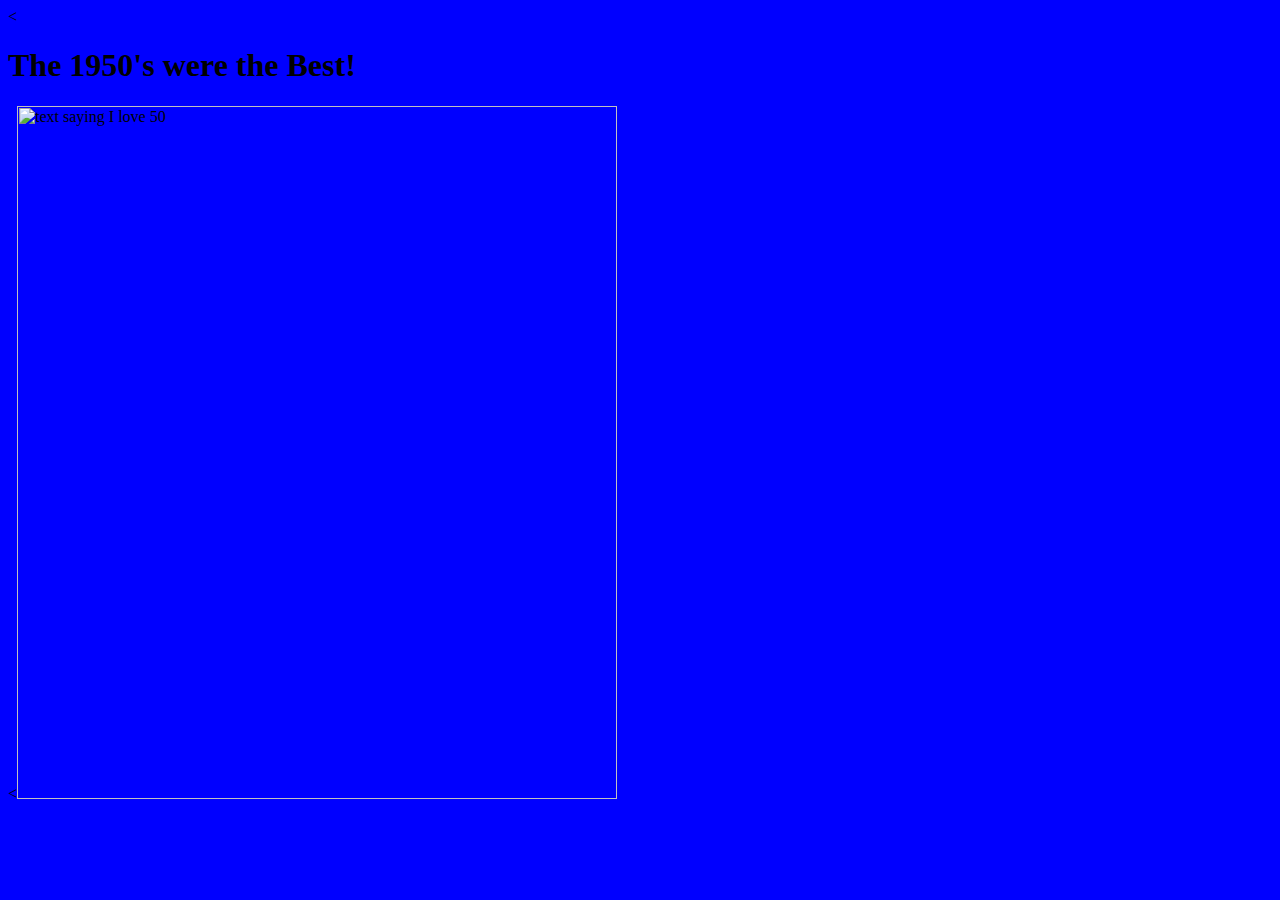
==== assignment-5/index.html @ 72b00ce1 "css" ====
<<!DOCTYPE html>
<html lang="en" dir="ltr">
  <head>
    <meta charset="utf-8">
    <meta name="description" content="css homework">
    <meta name="author" content="Joseph Larson">
    <meta name="viewport" content="width=device-width, initial-scale=1.0">
    <title>The 1950's were the Best!</title>
    <link rel="stylesheet" type="text/css" href="./css/style.css">
  </head>
  <body>
    <div class="text-container">
      <h1>The 1950's were the Best!</h1>
      <<img src="./images/1950s-01.png" alt="text saying I love 50" width="600" height="693">

    </div>
    <div class="square" id="green">

    </div>

  </body>
</html>
---- assignment-5/css/style.css ----
body {
  background-color: blue
}
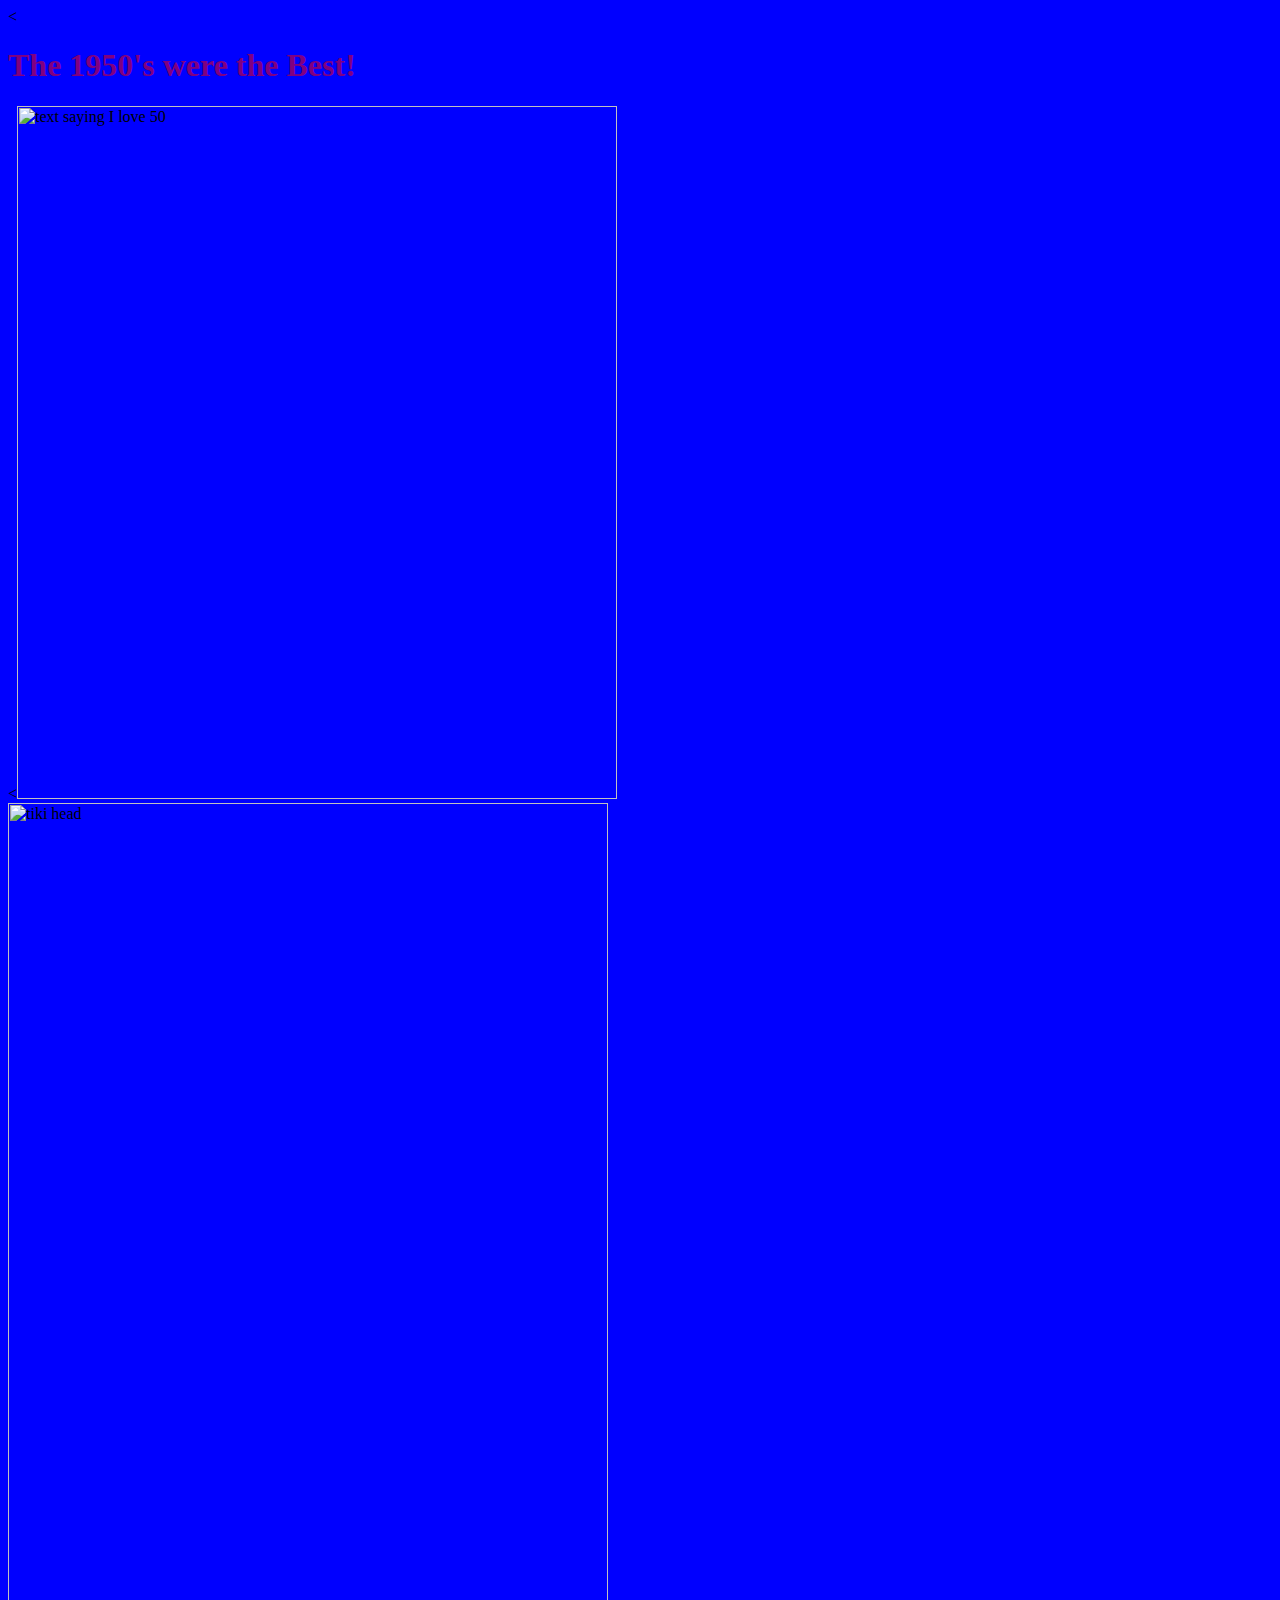
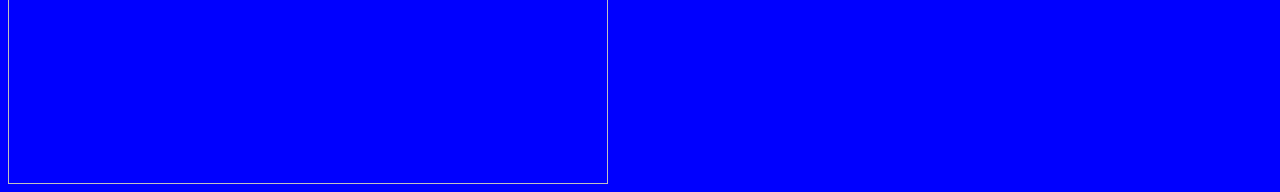
==== commit 9b116459: "check it" ====
--- a/assignment-5/index.html
+++ b/assignment-5/index.html
@@ -9,13 +9,13 @@
     <link rel="stylesheet" type="text/css" href="./css/style.css">
   </head>
   <body>
-    <div class="text-container">
+    <div class="text-container center" >
       <h1>The 1950's were the Best!</h1>
       <<img src="./images/1950s-01.png" alt="text saying I love 50" width="600" height="693">
 
     </div>
     <div class="square" id="green">
-
+<img class="align-left" src="./images/1950s-05.png" alt="tiki head" width="600" height="981">
     </div>
 
   </body>
--- a/assignment-5/css/style.css
+++ b/assignment-5/css/style.css
@@ -1,3 +1,6 @@
+h1 {
+  color: purple
+}
 body {
   background-color: blue
 }
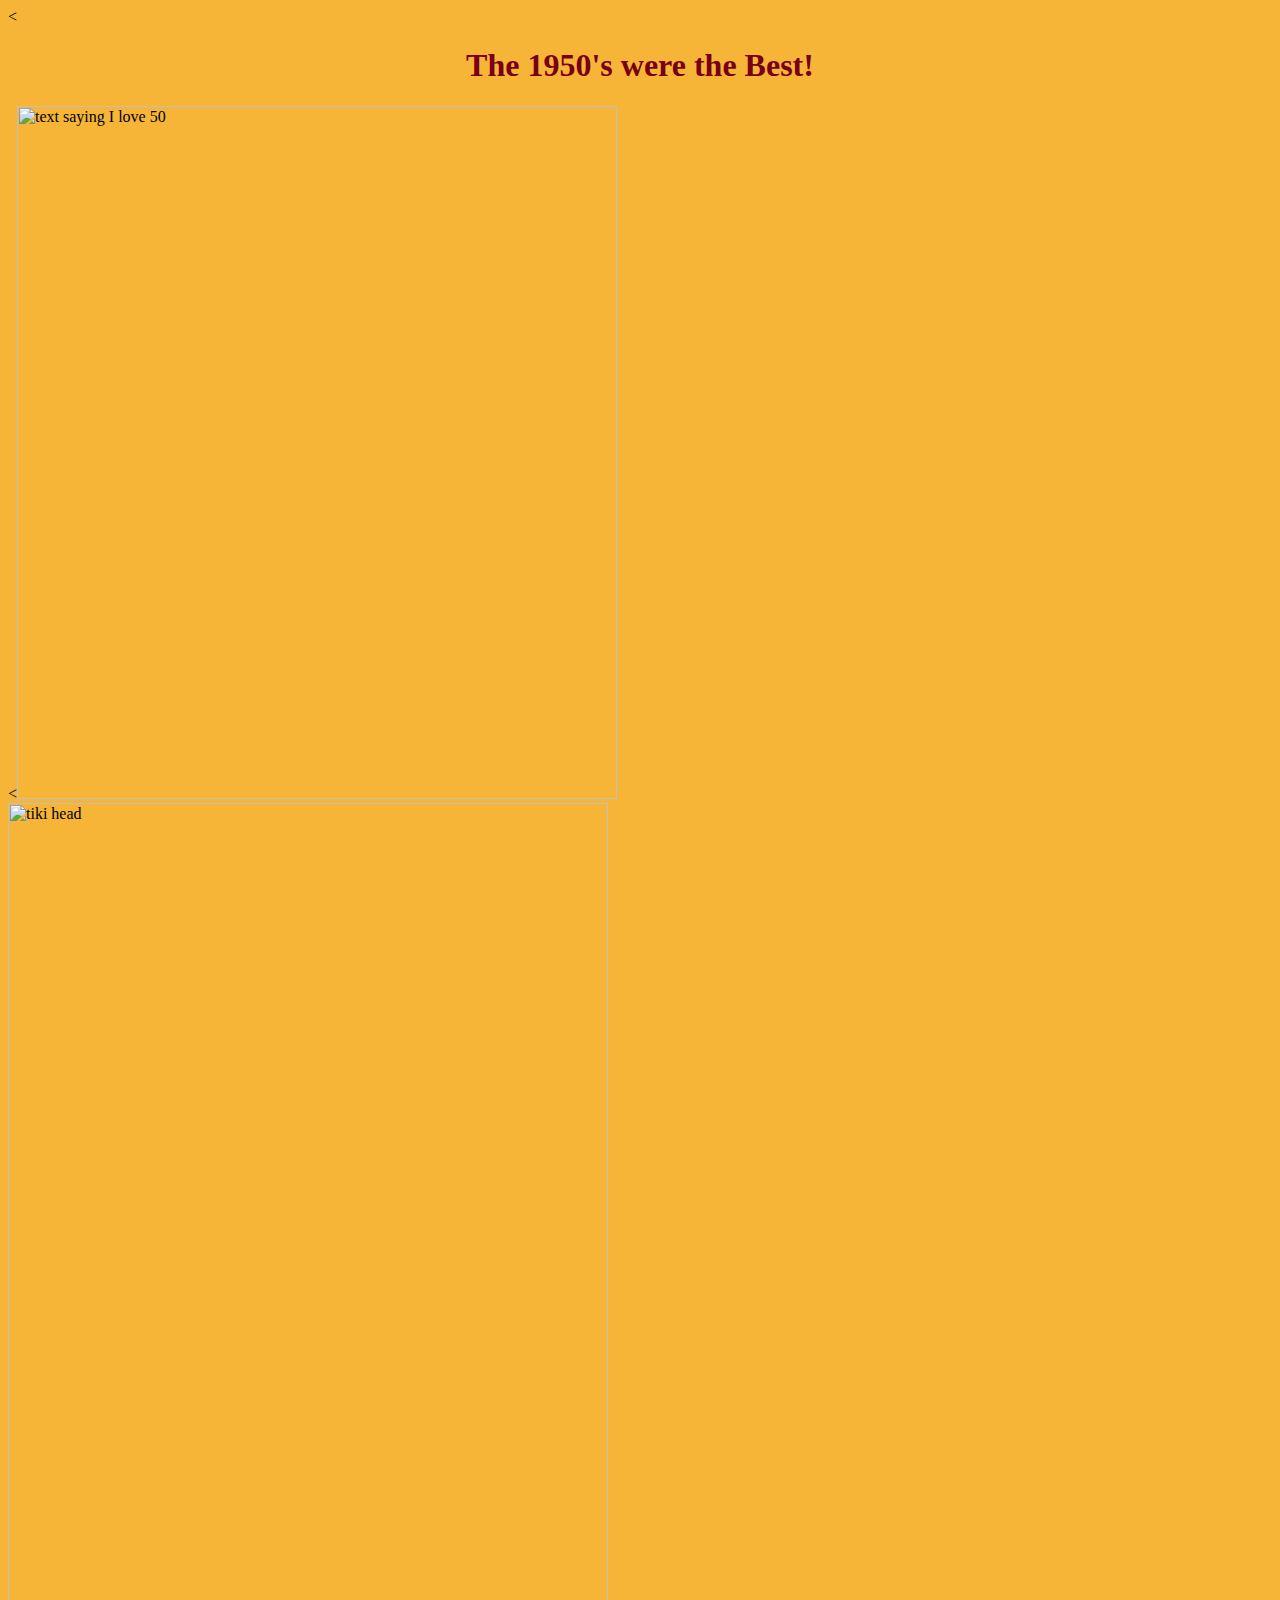
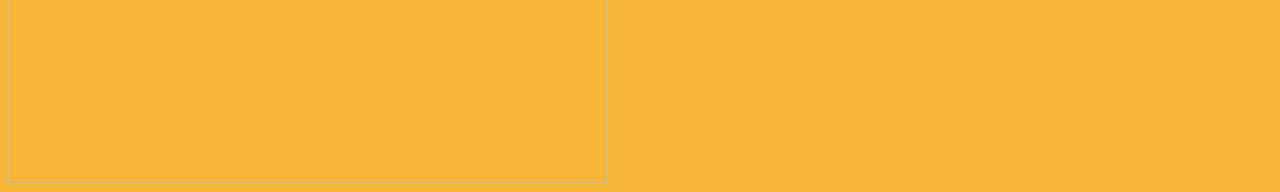
==== commit fa7596c6: "border" ====
--- a/assignment-5/index.html
+++ b/assignment-5/index.html
@@ -9,7 +9,7 @@
     <link rel="stylesheet" type="text/css" href="./css/style.css">
   </head>
   <body>
-    <div class="text-container center" >
+    <div class="text-container" >
       <h1>The 1950's were the Best!</h1>
       <<img src="./images/1950s-01.png" alt="text saying I love 50" width="600" height="693">
 
--- a/assignment-5/css/style.css
+++ b/assignment-5/css/style.css
@@ -1,6 +1,14 @@
+.main-container
+{
+  border-style: dotted;
+  border-width: medium;
+  border-color: #780116
+}
 h1 {
-  color: purple
+  color: #780116;
+  text-align: center;
+  border:
 }
 body {
-  background-color: blue
+  background-color: #F7B538
 }
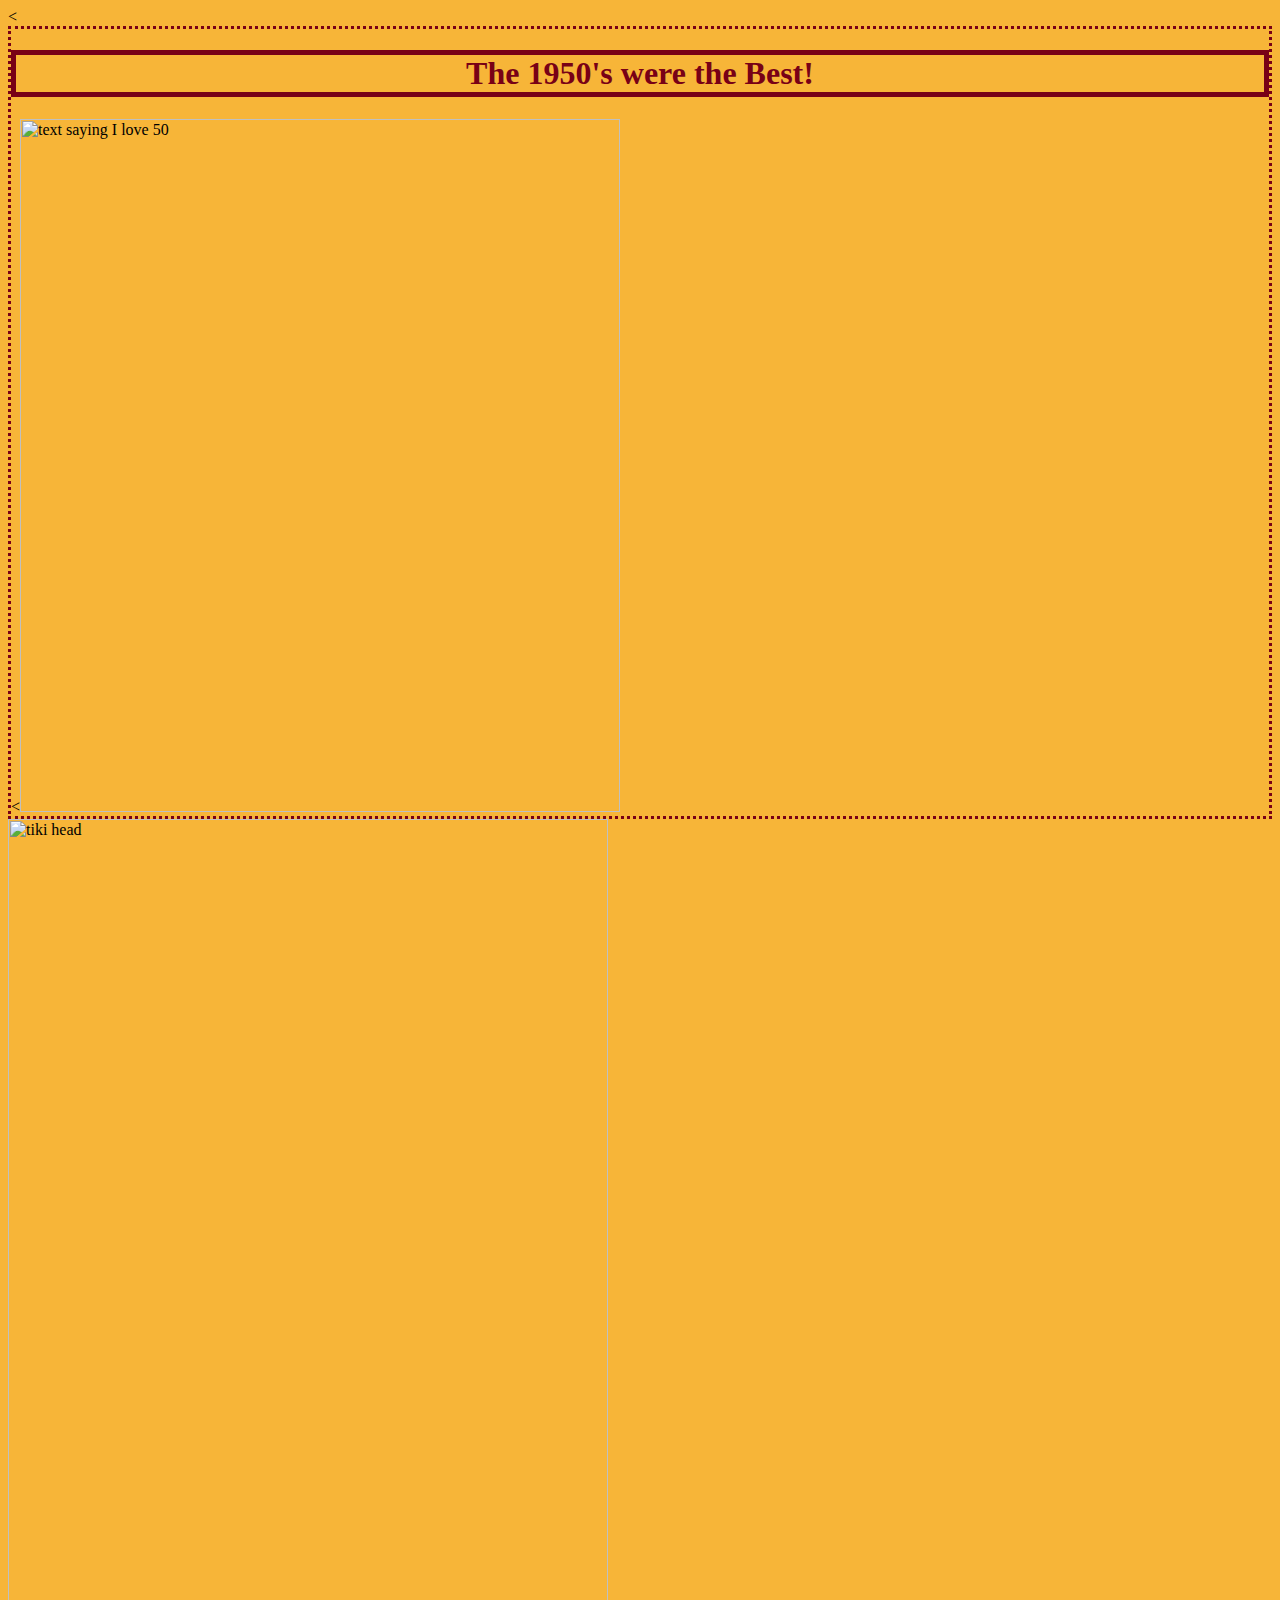
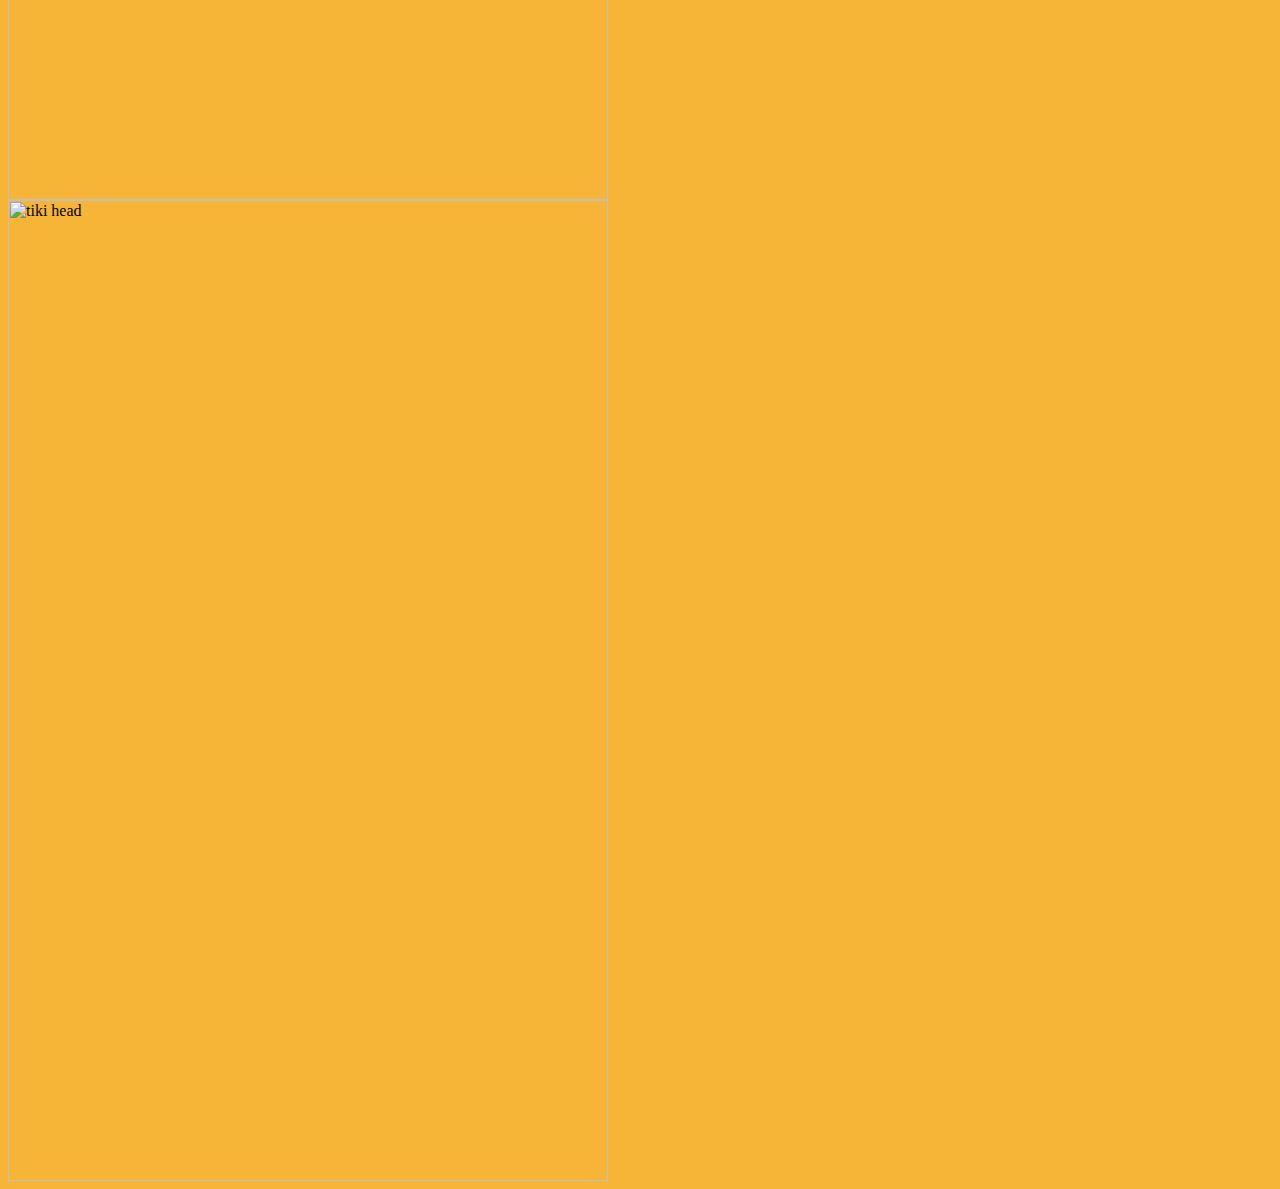
==== commit df6fbc3e: "tiki head" ====
--- a/assignment-5/index.html
+++ b/assignment-5/index.html
@@ -17,6 +17,10 @@
     <div class="square" id="green">
 <img class="align-left" src="./images/1950s-05.png" alt="tiki head" width="600" height="981">
     </div>
+    <div class="square" id="red">
+      <img class="align-right" src=".images/1950s-05.png" alt="tiki head" width="600" height="981">
+
+    </div>
 
   </body>
 </html>
--- a/assignment-5/css/style.css
+++ b/assignment-5/css/style.css
@@ -1,4 +1,4 @@
-.main-container
+.text-container
 {
   border-style: dotted;
   border-width: medium;
@@ -7,7 +7,9 @@
 h1 {
   color: #780116;
   text-align: center;
-  border:
+  border-style: solid;
+  border-width: thick;
+  border-color: #780116
 }
 body {
   background-color: #F7B538
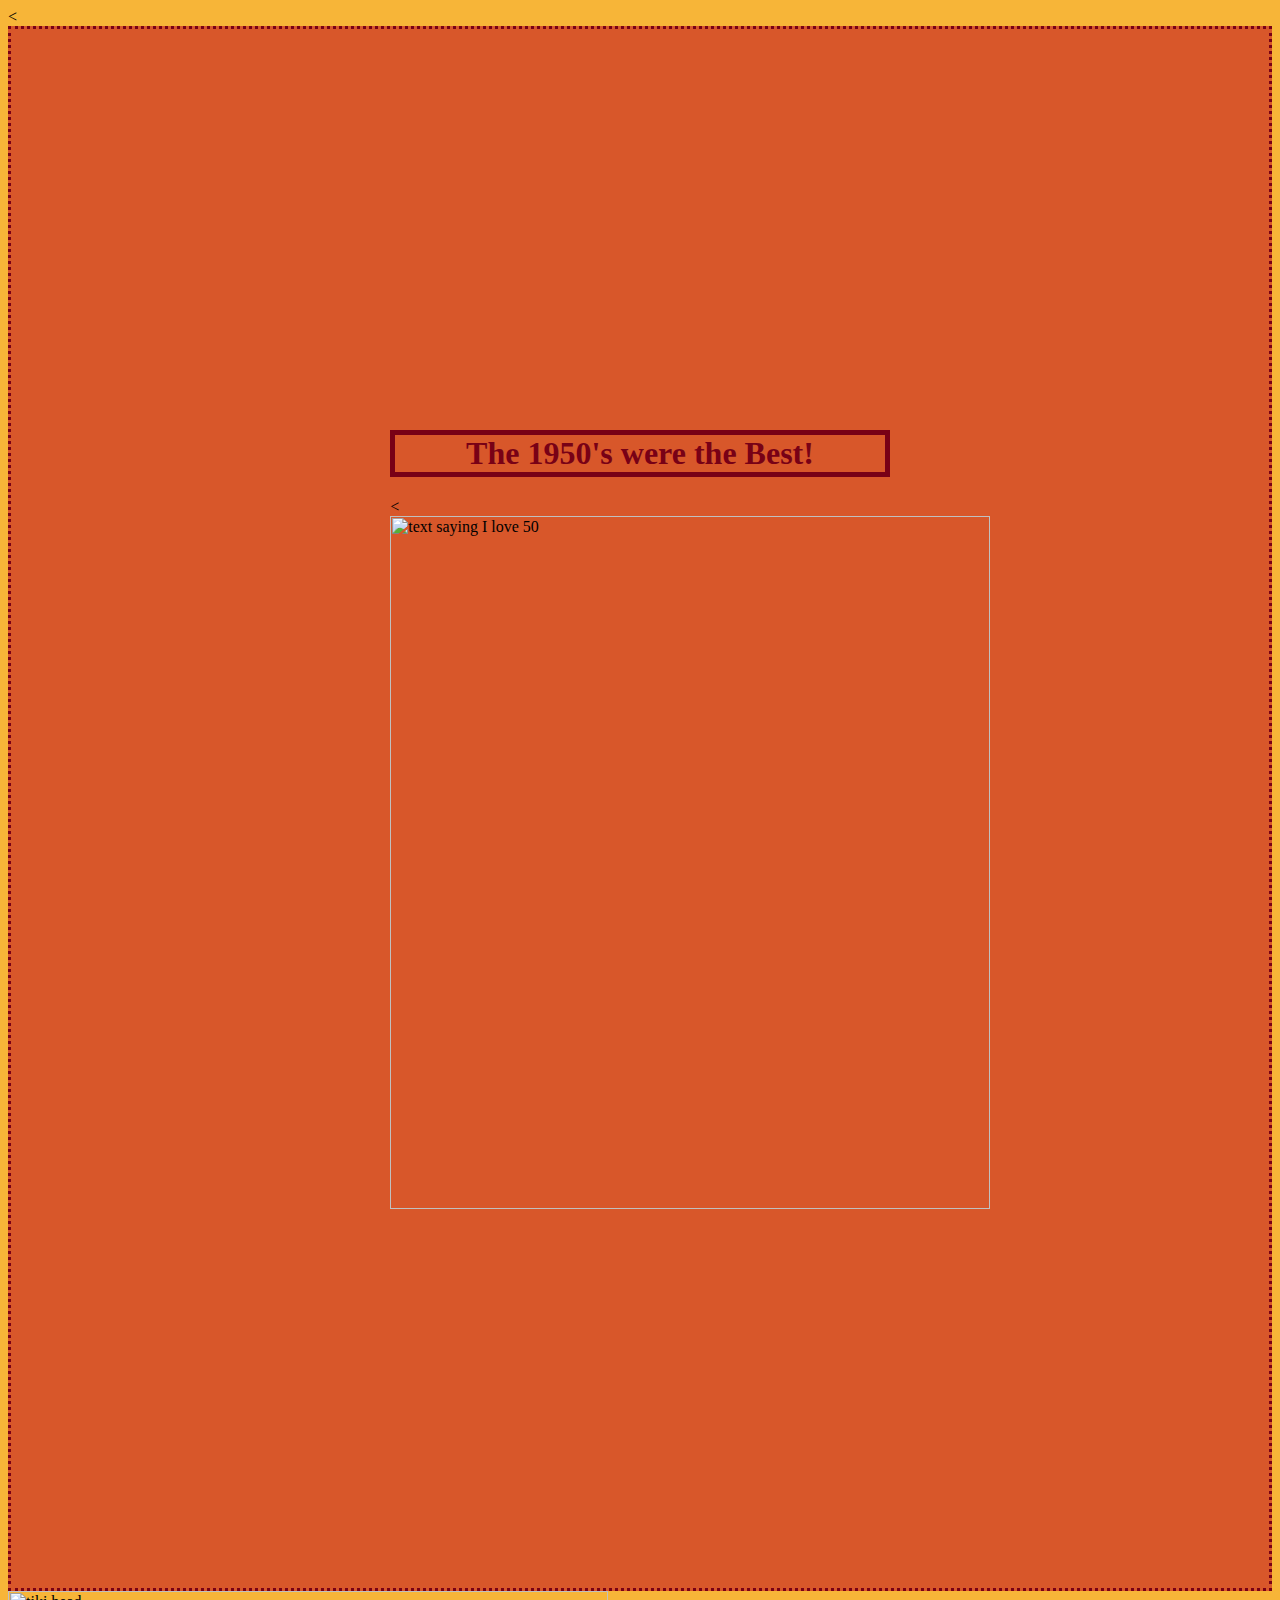
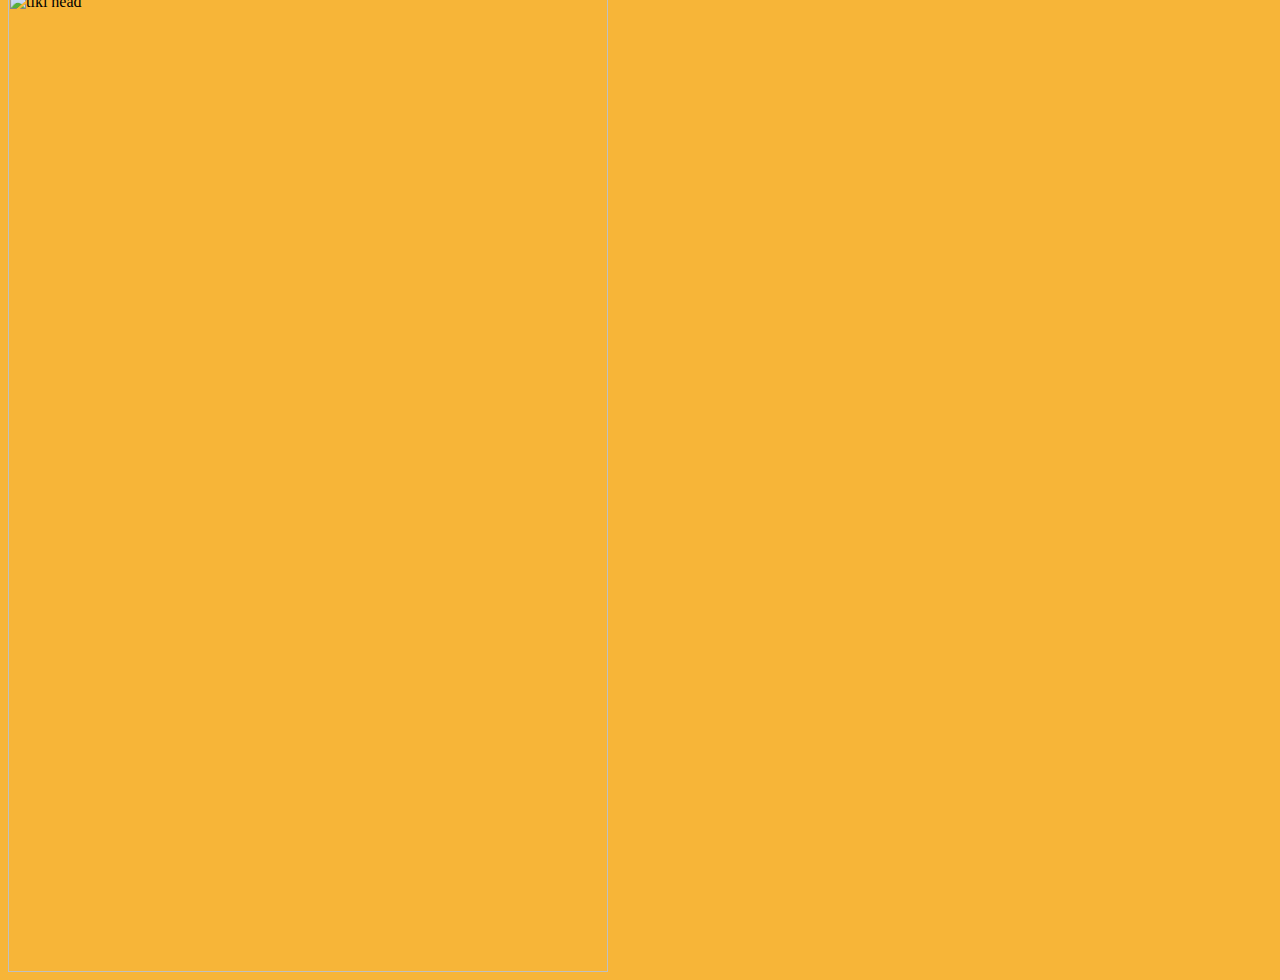
==== commit 3c289a8c: "background" ====
--- a/assignment-5/index.html
+++ b/assignment-5/index.html
@@ -17,10 +17,7 @@
     <div class="square" id="green">
 <img class="align-left" src="./images/1950s-05.png" alt="tiki head" width="600" height="981">
     </div>
-    <div class="square" id="red">
-      <img class="align-right" src=".images/1950s-05.png" alt="tiki head" width="600" height="981">
-
-    </div>
+  
 
   </body>
 </html>
--- a/assignment-5/css/style.css
+++ b/assignment-5/css/style.css
@@ -1,8 +1,12 @@
 .text-container
 {
+  background-color: #D8572A;
   border-style: dotted;
   border-width: medium;
-  border-color: #780116
+  border-color: #780116;
+  padding: 30%;
+  
+
 }
 h1 {
   color: #780116;
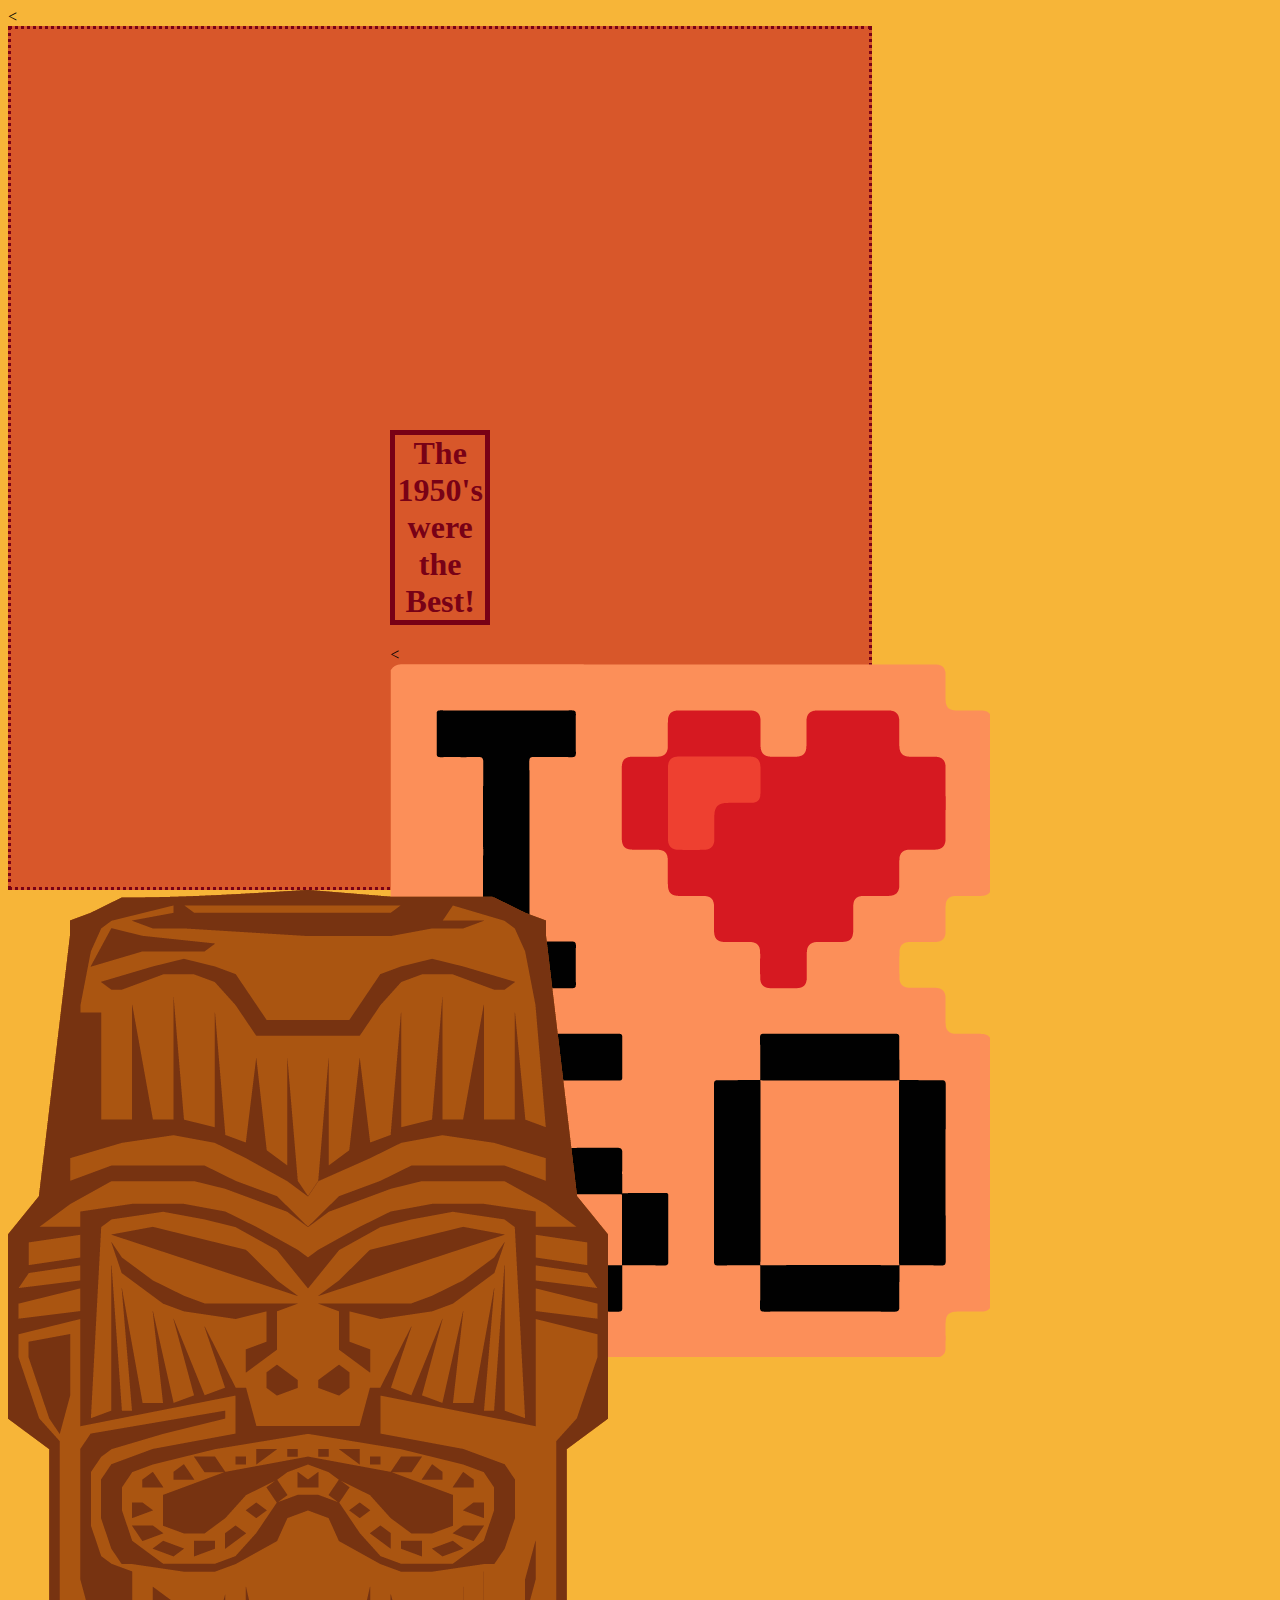
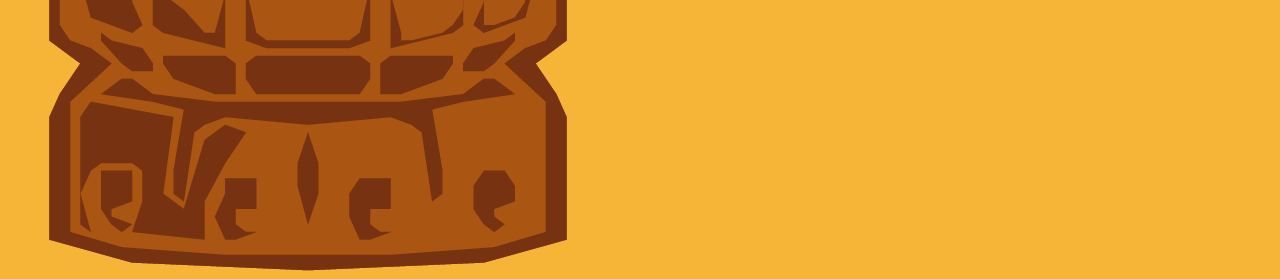
==== commit 9185d98a: "yayaya" ====
--- a/assignment-5/index.html
+++ b/assignment-5/index.html
@@ -11,13 +11,13 @@
   <body>
     <div class="text-container" >
       <h1>The 1950's were the Best!</h1>
-      <<img src="./images/1950s-01.png" alt="text saying I love 50" width="600" height="693">
+      <<img src="./images/assignment-5-materials/1950s-01.png" alt="text saying I love 50" width="600" height="693">
 
     </div>
-    <div class="square" id="green">
-<img class="align-left" src="./images/1950s-05.png" alt="tiki head" width="600" height="981">
+    <div class="square">
+<img class="align-left" src="./images/assignment-5-materials/1950s-05.png" alt="tiki head" width="600" height="981">
     </div>
-  
+
 
   </body>
 </html>
--- a/assignment-5/css/style.css
+++ b/assignment-5/css/style.css
@@ -5,8 +5,8 @@
   border-width: medium;
   border-color: #780116;
   padding: 30%;
-  
-
+  height: 100;
+  width: 100;
 }
 h1 {
   color: #780116;
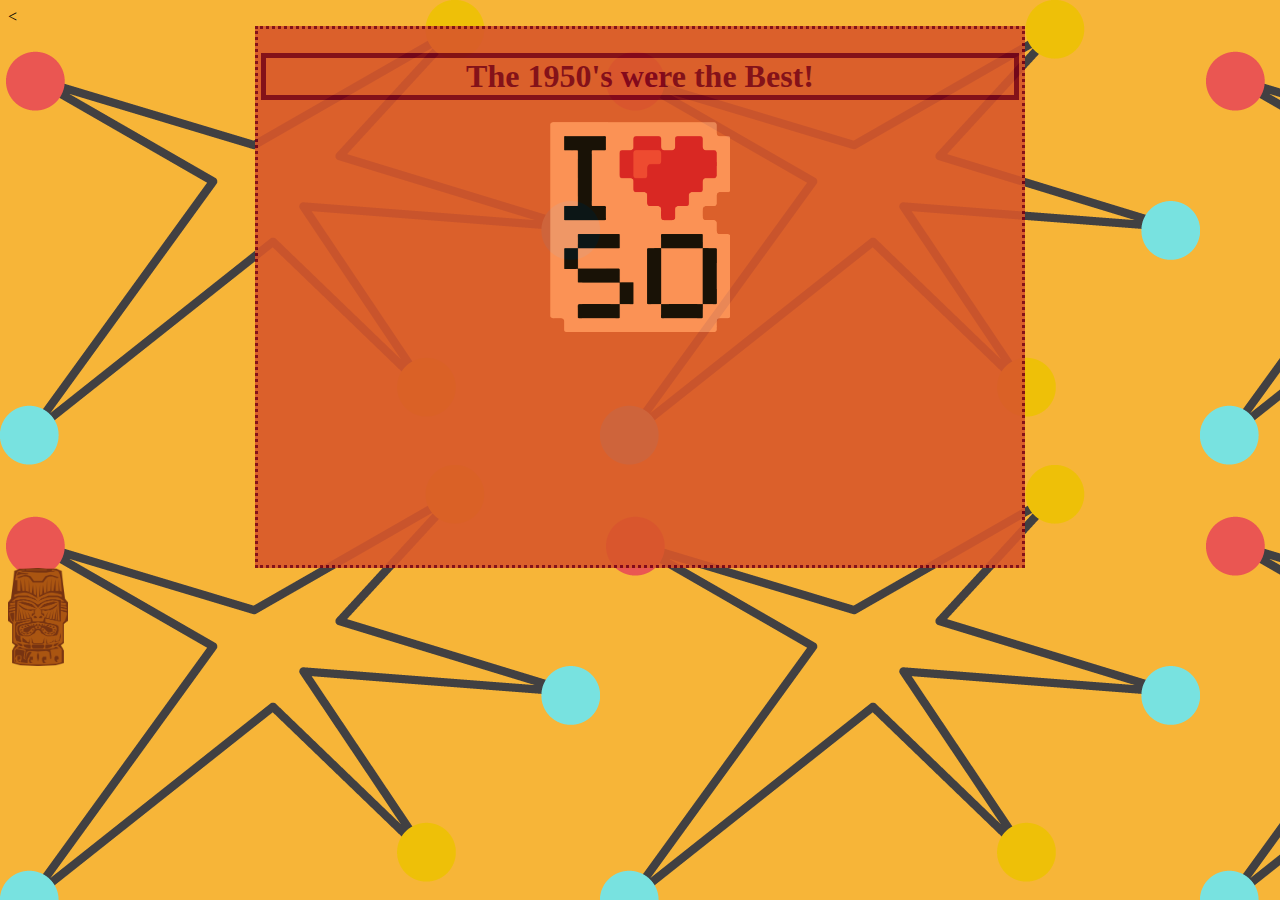
==== commit da0b7182: "boomaha" ====
--- a/assignment-5/index.html
+++ b/assignment-5/index.html
@@ -10,12 +10,15 @@
   </head>
   <body>
     <div class="text-container" >
-      <h1>The 1950's were the Best!</h1>
-      <<img src="./images/assignment-5-materials/1950s-01.png" alt="text saying I love 50" width="600" height="693">
-
+      <div class="align-center">
+        <h1>The 1950's were the Best!</h1>
+      </div>
+      <div class="align-center">
+      <img src="./images/assignment-5-materials/1950s-01.png" alt="text saying I love 50" width="180" height="210">
+      </div>
     </div>
     <div class="square">
-<img class="align-left" src="./images/assignment-5-materials/1950s-05.png" alt="tiki head" width="600" height="981">
+<img class="align-left" src="./images/assignment-5-materials/1950s-05.png" alt="tiki head" width="60" height="98">
     </div>
 
 
--- a/assignment-5/css/style.css
+++ b/assignment-5/css/style.css
@@ -1,20 +1,34 @@
+
+
 .text-container
 {
   background-color: #D8572A;
   border-style: dotted;
   border-width: medium;
   border-color: #780116;
-  padding: 30%;
-  height: 100;
-  width: 100;
+  padding: 3px;
+  height: 60%;
+  width: 60%;
+  margin: 0 auto;
+  opacity: .9;
 }
-h1 {
+/* #header {
   color: #780116;
   text-align: center;
+} */
+
+h1 {
   border-style: solid;
   border-width: thick;
   border-color: #780116
 }
 body {
-  background-color: #F7B538
+  background-color: #F7B538;
+  background-image: url("../images/assignment-5-materials/1950s-04.png");
 }
+
+.align-center
+{
+  color: #780116;
+  text-align: center;
+}
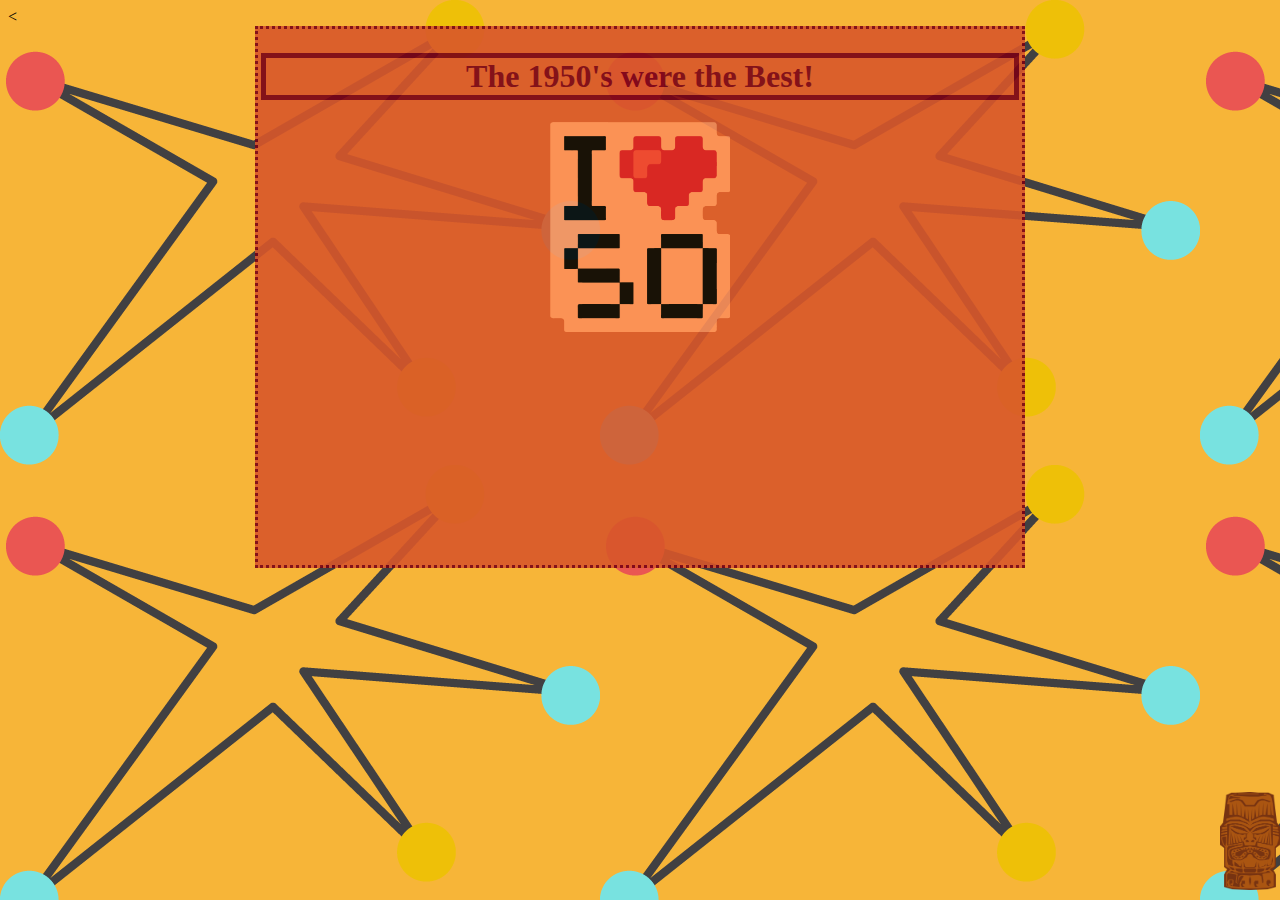
==== commit 86dedf36: "yaya" ====
--- a/assignment-5/index.html
+++ b/assignment-5/index.html
@@ -17,7 +17,7 @@
       <img src="./images/assignment-5-materials/1950s-01.png" alt="text saying I love 50" width="180" height="210">
       </div>
     </div>
-    <div class="square">
+    <div id="tiki">
 <img class="align-left" src="./images/assignment-5-materials/1950s-05.png" alt="tiki head" width="60" height="98">
     </div>
 
--- a/assignment-5/css/style.css
+++ b/assignment-5/css/style.css
@@ -32,3 +32,9 @@
   color: #780116;
   text-align: center;
 }
+#tiki
+{
+  position: absolute;
+  right:0;
+  bottom: 10px;
+}
